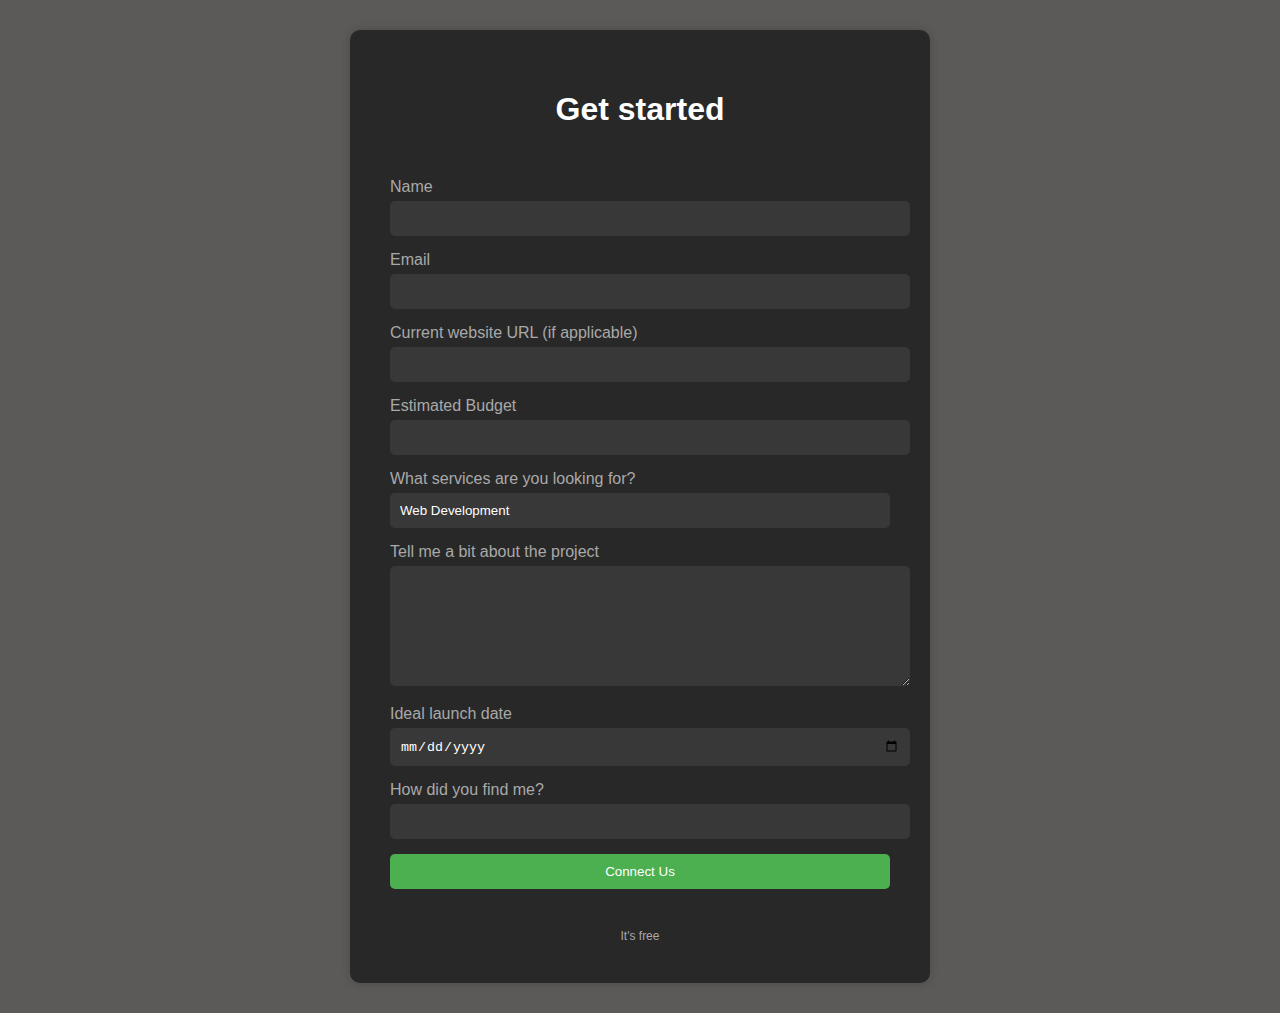
==== contact.html @ f711f29a "first commit1" ====
<!DOCTYPE html>
<html lang="en">
<head>
    <meta charset="UTF-8">
    <meta name="viewport" content="width=device-width, initial-scale=1.0">
    <title>Get Started</title>
    <style>
        body {
            background-color: #5c5959;
            font-family: sans-serif;
            display: flex;
            justify-content: center;
            align-items: center;
            min-height: 100vh;
            margin: 0;
            padding: 0;
        }

        .container {
            background-color: #282828;
            padding: 40px;
            margin: 30px; 
            width: 100%;
            max-width: 500px;
            border-radius: 10px;
            box-shadow: 0px 0px 10px rgba(0, 0, 0, 0.2);
            display: flex;
            justify-content: center;
            align-items: center;
            flex-direction: column;
        }

        form {
            width: 100%;
            margin: 30px; 
        }

        h1 {
            color: white;
            text-align: center;
            margin-bottom: 20px;
        }

        .form-group {
            margin-bottom: 15px;
        }

        label {
            display: block;
            color: #a9a9a9;
            margin-bottom: 5px;
        }

        input,
        textarea,
        select {
            width: 100%;
            padding: 10px;
            border: none;
            border-radius: 5px;
            background-color: #383838;
            color: white;
        }

        textarea {
            height: 100px;
            resize: vertical;
        }

        .dropdown {
            appearance: none;
        }

        button {
            background-color: #4CAF50;
            color: white;
            padding: 10px 25px;
            border: none;
            border-radius: 5px;
            cursor: pointer;
            width: 100%;
        }

        button:hover {
            background-color: #45a049;
        }

        .note {
            color: #a9a9a9;
            font-size: 12px;
            text-align: center;
            margin-top: 10px;
        }

        @media (max-width: 768px) {
            .container {
                padding: 15px;
                margin: 20px; 
            }

            h1 {
                font-size: 24px;
            }

            .form-group {
                margin-bottom: 10px;
            }

            input,
            textarea,
            select {
                padding: 8px;
            }

            button {
                padding: 12px 20px;
            }

            .note {
                font-size: 10px;
            }
        }

        @media (max-width: 480px) {
            h1 {
                font-size: 20px;
            }

            input,
            textarea,
            select {
                padding: 6px;
            }

            button {
                padding: 10px 15px;
            }

            .note {
                font-size: 8px;
            }
        }
    </style>
</head>
<body>
    <div class="container">
        <h1>Get started</h1>
        <form>
            <div class="form-group">
                <label for="name">Name</label>
                <input type="text" id="name" required>
            </div>
            <div class="form-group">
                <label for="email">Email</label>
                <input type="email" id="email" required>
            </div>
            <div class="form-group">
                <label for="website">Current website URL (if applicable)</label>
                <input type="url" id="website">
            </div>
            <div class="form-group">
                <label for="budget">Estimated Budget</label>
                <input type="text" id="budget">
            </div>
            <div class="form-group">
                <label for="services">What services are you looking for?</label>
                <select id="services" class="dropdown">
                    <option value="web-development">Web Development</option>
                    <option value="seo">Wordpress</option>
                    <option value="marketing">UI/UX</option>
                </select>
            </div>
            <div class="form-group">
                <label for="project">Tell me a bit about the project</label>
                <textarea id="project" required></textarea>
            </div>
            <div class="form-group">
                <label for="launch-date">Ideal launch date</label>
                <input type="date" id="launch-date">
            </div>
            <div class="form-group">
                <label for="referral">How did you find me?</label>
                <input type="text" id="referral">
            </div>
            <button type="submit">Connect Us</button>
        </form>
        <div class="note">It's free</div>
    </div>
</body>
</html>
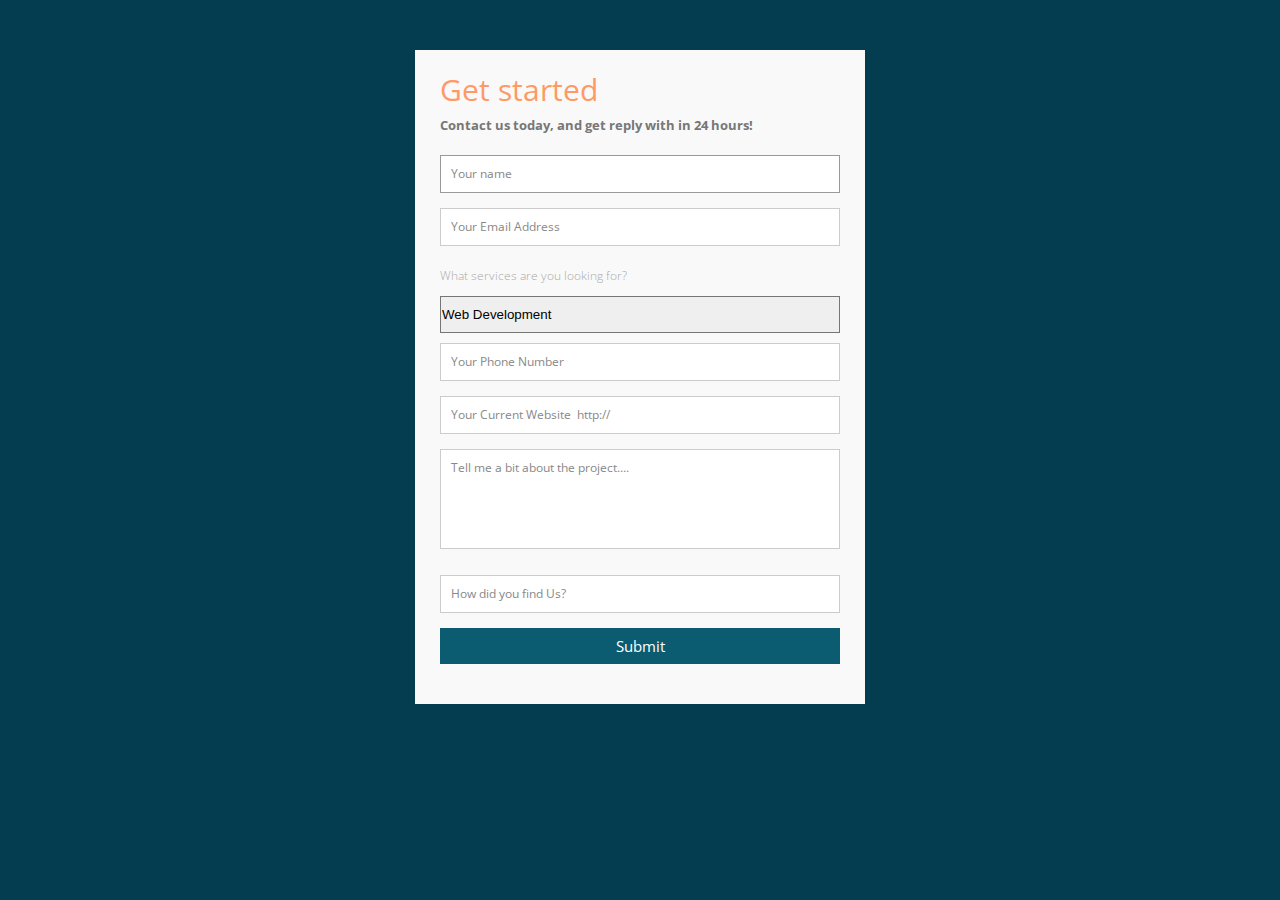
==== commit a7df831f: "addeddddd" ====
--- a/contact.html
+++ b/contact.html
@@ -4,187 +4,175 @@
     <meta charset="UTF-8">
     <meta name="viewport" content="width=device-width, initial-scale=1.0">
     <title>Get Started</title>
-    <style>
-        body {
-            background-color: #5c5959;
-            font-family: sans-serif;
-            display: flex;
-            justify-content: center;
-            align-items: center;
-            min-height: 100vh;
-            margin: 0;
-            padding: 0;
+   <style>
+    @import url(https://fonts.googleapis.com/css?family=Open+Sans:400italic,400,300,600);
+
+* {
+	margin:0;
+	padding:0;
+	box-sizing:border-box;
+	-webkit-box-sizing:border-box;
+	-moz-box-sizing:border-box;
+	-webkit-font-smoothing:antialiased;
+	-moz-font-smoothing:antialiased;
+	-o-font-smoothing:antialiased;
+	font-smoothing:antialiased;
+	text-rendering:optimizeLegibility;
+}
+
+body {
+	font-family:"Open Sans", Helvetica, Arial, sans-serif;
+	font-weight:300;
+	font-size: 12px;
+	line-height:30px;
+	color:#777;
+	background:rgb(4, 61, 80);
+
+}
+
+.container {
+	max-width:450px;
+	width:100%;
+	margin:0 auto;
+	position:relative;
+}
+
+#contact input[type="text"], #contact input[type="email"], #contact input[type="tel"], #contact input[type="url"], #contact textarea, #contact button[type="submit"] { font:400 12px/16px "Open Sans", Helvetica, Arial, sans-serif; }
+
+#contact {
+	background:#F9F9F9;
+	padding:25px;
+	margin:50px 0;
+}
+
+#contact h3 {
+	color: #F96;
+	display: block;
+	font-size: 30px;
+	font-weight: 400;
+}
+
+#contact h4 {
+	margin:5px 0 15px;
+	display:block;
+	font-size:13px;
+}
+
+fieldset {
+	border: medium none !important;
+	margin: 0 0 10px;
+	min-width: 100%;
+	padding: 0;
+	width: 100%;
+}
+
+#contact input[type="text"], #contact input[type="email"], #contact input[type="tel"], #contact input[type="url"], #contact textarea {
+	width:100%;
+	border:1px solid #CCC;
+	background:#FFF;
+	margin:0 0 5px;
+	padding:10px;
+}
+
+#contact input[type="text"]:hover, #contact input[type="email"]:hover, #contact input[type="tel"]:hover, #contact input[type="url"]:hover, #contact textarea:hover {
+	-webkit-transition:border-color 0.3s ease-in-out;
+	-moz-transition:border-color 0.3s ease-in-out;
+	transition:border-color 0.3s ease-in-out;
+	border:1px solid #AAA;
+}
+
+#contact textarea {
+	height:100px;
+	max-width:100%;
+  resize:none;
+}
+
+#contact button[type="submit"] {
+	cursor:pointer;
+	width:100%;
+	border:none;
+	background:rgb(11, 92, 112);
+	color:#FFF;
+	margin:0 0 5px;
+	padding:10px;
+	font-size:15px;
+}
+
+#contact button[type="submit"]:hover {
+	background:rgb(4, 61, 80);
+	-webkit-transition:background 0.3s ease-in-out;
+	-moz-transition:background 0.3s ease-in-out;
+	transition:background-color 0.3s ease-in-out;
+}
+
+#contact button[type="submit"]:active { box-shadow:inset 0 1px 3px rgba(0, 0, 0, 0.5); }
+
+#contact input:focus, #contact textarea:focus {
+	outline:0;
+	border:1px solid #999;
+}
+::-webkit-input-placeholder {
+ color:#888;
+}
+:-moz-placeholder {
+ color:#888;
+}
+::-moz-placeholder {
+ color:#888;
+}
+:-ms-input-placeholder {
+ color:#888;
+}
+.dropdown {
+            appearance: none;
+            width: 100%;
+padding: 10px 1px;
         }
-
-        .container {
-            background-color: #282828;
-            padding: 40px;
-            margin: 30px; 
-            width: 100%;
-            max-width: 500px;
-            border-radius: 10px;
-            box-shadow: 0px 0px 10px rgba(0, 0, 0, 0.2);
-            display: flex;
-            justify-content: center;
-            align-items: center;
-            flex-direction: column;
-        }
-
-        form {
-            width: 100%;
-            margin: 30px; 
-        }
-
-        h1 {
-            color: white;
-            text-align: center;
-            margin-bottom: 20px;
-        }
-
-        .form-group {
-            margin-bottom: 15px;
-        }
-
         label {
             display: block;
             color: #a9a9a9;
             margin-bottom: 5px;
         }
 
-        input,
-        textarea,
-        select {
-            width: 100%;
-            padding: 10px;
-            border: none;
-            border-radius: 5px;
-            background-color: #383838;
-            color: white;
-        }
-
-        textarea {
-            height: 100px;
-            resize: vertical;
-        }
-
-        .dropdown {
-            appearance: none;
-        }
-
-        button {
-            background-color: #4CAF50;
-            color: white;
-            padding: 10px 25px;
-            border: none;
-            border-radius: 5px;
-            cursor: pointer;
-            width: 100%;
-        }
-
-        button:hover {
-            background-color: #45a049;
-        }
-
-        .note {
-            color: #a9a9a9;
-            font-size: 12px;
-            text-align: center;
-            margin-top: 10px;
-        }
-
-        @media (max-width: 768px) {
-            .container {
-                padding: 15px;
-                margin: 20px; 
-            }
-
-            h1 {
-                font-size: 24px;
-            }
-
-            .form-group {
-                margin-bottom: 10px;
-            }
-
-            input,
-            textarea,
-            select {
-                padding: 8px;
-            }
-
-            button {
-                padding: 12px 20px;
-            }
-
-            .note {
-                font-size: 10px;
-            }
-        }
-
-        @media (max-width: 480px) {
-            h1 {
-                font-size: 20px;
-            }
-
-            input,
-            textarea,
-            select {
-                padding: 6px;
-            }
-
-            button {
-                padding: 10px 15px;
-            }
-
-            .note {
-                font-size: 8px;
-            }
-        }
-    </style>
+   </style>
 </head>
 <body>
-    <div class="container">
-        <h1>Get started</h1>
-        <form>
-            <div class="form-group">
-                <label for="name">Name</label>
-                <input type="text" id="name" required>
-            </div>
-            <div class="form-group">
-                <label for="email">Email</label>
-                <input type="email" id="email" required>
-            </div>
-            <div class="form-group">
-                <label for="website">Current website URL (if applicable)</label>
-                <input type="url" id="website">
-            </div>
-            <div class="form-group">
-                <label for="budget">Estimated Budget</label>
-                <input type="text" id="budget">
-            </div>
-            <div class="form-group">
-                <label for="services">What services are you looking for?</label>
-                <select id="services" class="dropdown">
-                    <option value="web-development">Web Development</option>
-                    <option value="seo">Wordpress</option>
-                    <option value="marketing">UI/UX</option>
-                </select>
-            </div>
-            <div class="form-group">
-                <label for="project">Tell me a bit about the project</label>
-                <textarea id="project" required></textarea>
-            </div>
-            <div class="form-group">
-                <label for="launch-date">Ideal launch date</label>
-                <input type="date" id="launch-date">
-            </div>
-            <div class="form-group">
-                <label for="referral">How did you find me?</label>
-                <input type="text" id="referral">
-            </div>
-            <button type="submit">Connect Us</button>
+    <div class="container">  
+        <form id="contact" action="" method="post">
+          <h3>Get started</h3>
+          <h4>Contact us today, and get reply with in 24 hours!</h4>
+          <fieldset>
+            <input placeholder="Your name" type="text" tabindex="1" required autofocus>
+          </fieldset>
+          <fieldset>
+            <input placeholder="Your Email Address" type="email" tabindex="2" required>
+          </fieldset>
+          <fieldset>
+            <label for="services">What services are you looking for?</label>
+            <select id="services" class="dropdown">
+                <option value="web-development">Web Development</option>
+                <option value="seo">Wordpress</option>
+                <option value="marketing">UI/UX</option>
+            </select>
+          </fieldset>
+          <fieldset>
+            <input placeholder="Your Phone Number" type="tel" tabindex="3" required>
+          </fieldset>
+          <fieldset>
+            <input placeholder="Your Current Website  http://" type="url" tabindex="4" required>
+          </fieldset>
+          <fieldset>
+            <textarea placeholder="Tell me a bit about the project...." tabindex="5" required></textarea>
+          </fieldset>
+          <fieldset>
+            <input placeholder="How did you find Us?" type="text" tabindex="1" required autofocus>
+          </fieldset>
+          <fieldset>
+            <button name="submit" type="submit" id="contact-submit" data-submit="...Sending">Submit</button>
+          </fieldset>
         </form>
-        <div class="note">It's free</div>
-    </div>
+       
+        
+      </div>
 </body>
 </html>